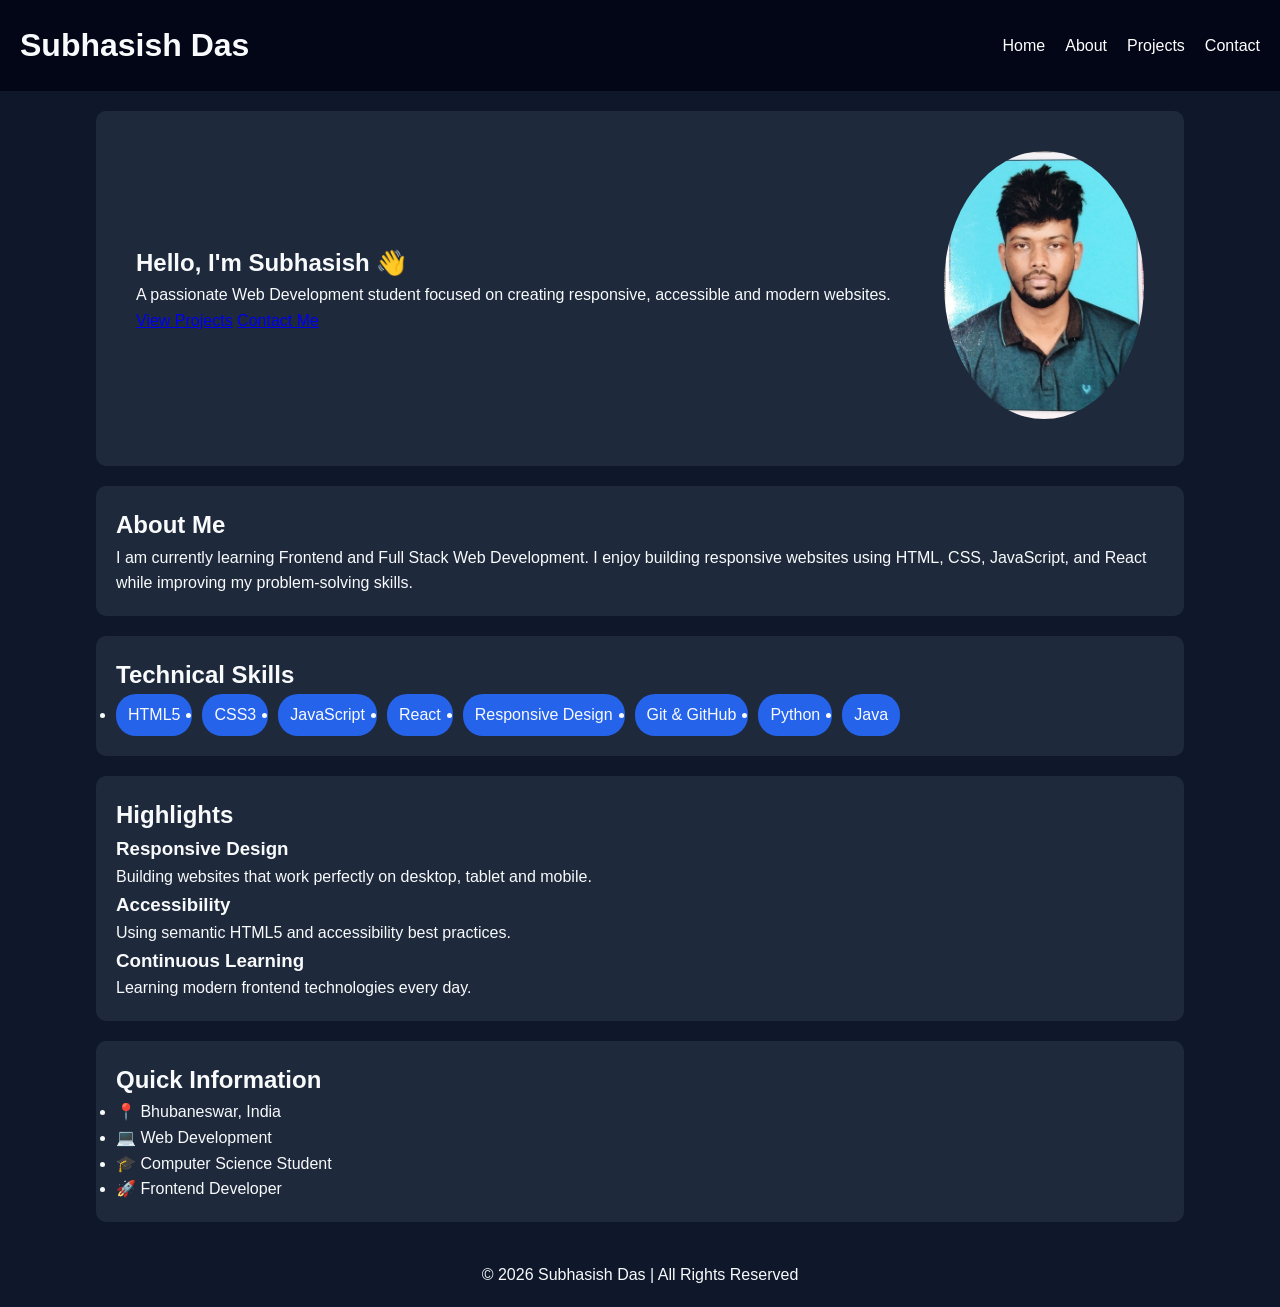
==== index.html @ 7d2b6aff "Portfolio website completed" ====
<!DOCTYPE html>
<html lang="en">

<head>
    <meta charset="UTF-8">
    <meta name="viewport" content="width=device-width, initial-scale=1.0">

    <meta name="description" content="Portfolio of Subhasish Das">
    <meta name="keywords" content="Portfolio, Web Development, HTML, CSS">
    <meta name="author" content="Subhasish Das">

    <title>Subhasish Das | Portfolio</title>

    <link rel="stylesheet" href="css/style.css">
</head>

<body>

<header>
    <h1>Subhasish Das</h1>

    <nav aria-label="Main Navigation">
        <ul>
            <li><a href="index.html">Home</a></li>
            <li><a href="about.html">About</a></li>
            <li><a href="projects.html">Projects</a></li>
            <li><a href="contact.html">Contact</a></li>
        </ul>
    </nav>
</header>

<main>

<section class="hero">

<div class="hero-text">

<h2>Hello, I'm Subhasish 👋</h2>

<p>
A passionate Web Development student focused on creating responsive,
accessible and modern websites.
</p>

<a href="projects.html" class="btn">View Projects</a>

<a href="contact.html" class="btn">Contact Me</a>

</div>

<div class="hero-image">

<img src="WhatsApp Image 2025-10-06 at 22.52.42 2.jpeg"
alt="Profile picture of Subhasish Das">

</div>

</section>

<section>

<h2>About Me</h2>

<article>

<p>

I am currently learning Frontend and Full Stack Web Development.
I enjoy building responsive websites using HTML, CSS, JavaScript,
and React while improving my problem-solving skills.

</p>

</article>

</section>

<section>

<h2>Technical Skills</h2>

<ul class="skills-list">

<li>HTML5</li>

<li>CSS3</li>

<li>JavaScript</li>

<li>React</li>

<li>Responsive Design</li>

<li>Git & GitHub</li>

<li>Python</li>

<li>Java</li>

</ul>

</section>

<section>

<h2>Highlights</h2>

<article>

<h3>Responsive Design</h3>

<p>Building websites that work perfectly on desktop, tablet and mobile.</p>

</article>

<article>

<h3>Accessibility</h3>

<p>Using semantic HTML5 and accessibility best practices.</p>

</article>

<article>

<h3>Continuous Learning</h3>

<p>Learning modern frontend technologies every day.</p>

</article>

</section>

<aside>

<h2>Quick Information</h2>

<ul>

<li>📍 Bhubaneswar, India</li>

<li>💻 Web Development</li>

<li>🎓 Computer Science Student</li>

<li>🚀 Frontend Developer</li>

</ul>

</aside>

</main>

<footer>

<p>

© 2026 Subhasish Das | All Rights Reserved

</p>

</footer>

<script src="js/script.js"></script>

</body>
</html>
---- css/style.css ----
*{
    margin:0;
    padding:0;
    box-sizing:border-box;
    font-family:Arial, sans-serif;
}

body{
    background:#0f172a;
    color:#f8fafc;
    line-height:1.6;
}

/* Header */
header{
    background:#020617;
    padding:20px;
    display:flex;
    justify-content:space-between;
    align-items:center;
}

nav ul{
    list-style:none;
    display:flex;
    gap:20px;
}

nav a{
    color:white;
    text-decoration:none;
}

nav a:hover{
    color:#38bdf8;
}

/* Sections */
section, aside{
    width:85%;
    margin:20px auto;
    background:#1e293b;
    padding:20px;
    border-radius:10px;
}

/* Hero */
.hero{
    display:flex;
    justify-content:space-between;
    align-items:center;
    padding:40px;
}

.hero img{
    width:200px;
    border-radius:50%;
}

/* Skills */
.skills-list{
    display:flex;
    flex-wrap:wrap;
    gap:10px;
}

.skills-list li{
    background:#2563eb;
    padding:8px 12px;
    border-radius:20px;
}

/* Form */
form{
    display:flex;
    flex-direction:column;
    gap:10px;
    max-width:600px;
}

input, textarea{
    padding:10px;
    border:none;
    border-radius:5px;
}

/* Button */
button{
    background:#2563eb;
    color:white;
    padding:10px;
    border:none;
    cursor:pointer;
}

button:hover{
    background:#1d4ed8;
}

/* Footer */
footer{
    text-align:center;
    padding:20px;
}
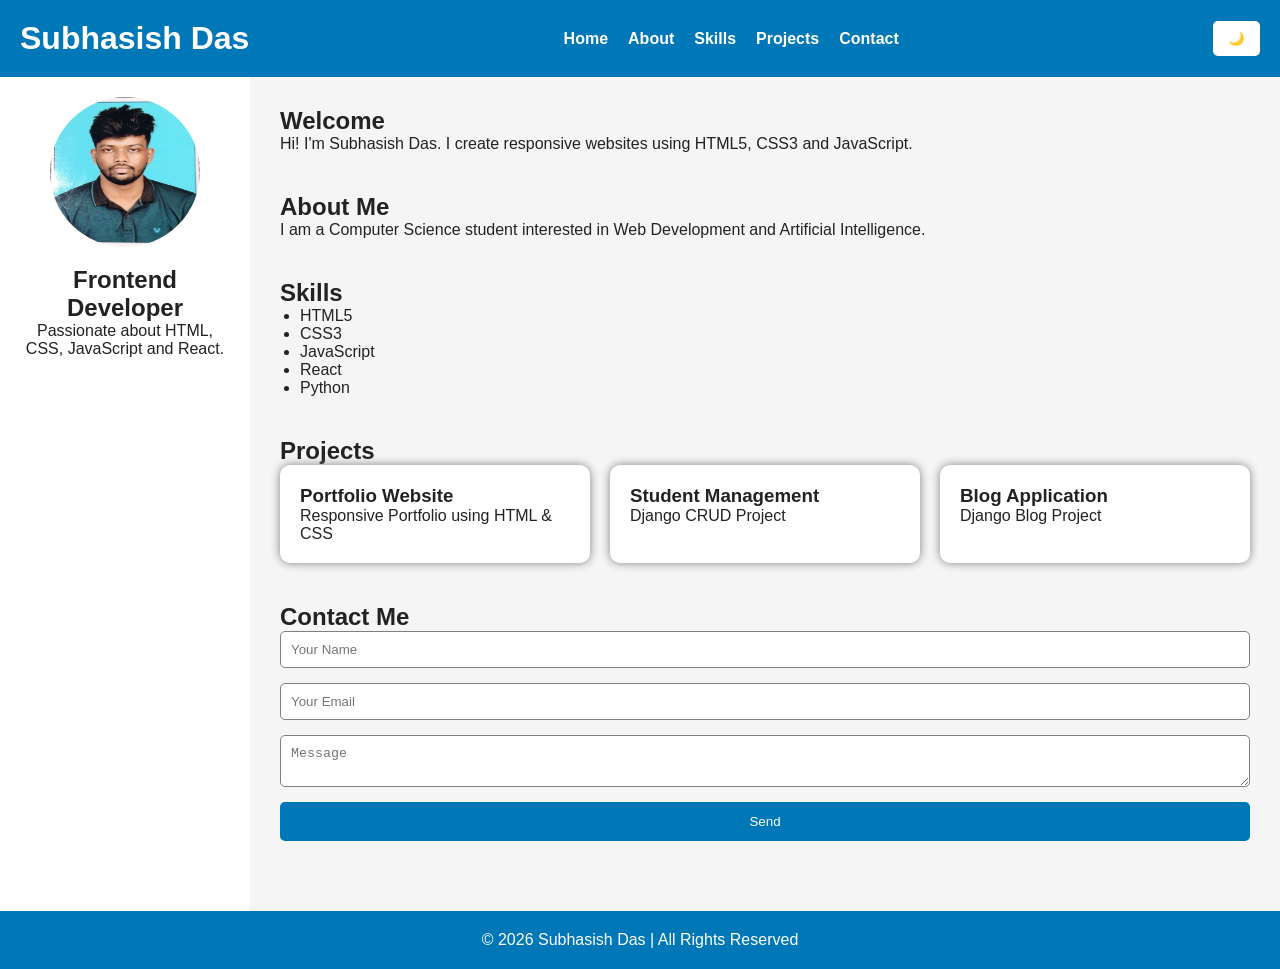
==== commit 88d04043: "Added Advanced CSS3 and Responsive Design" ====
--- a/index.html
+++ b/index.html
@@ -1,167 +1,150 @@
 <!DOCTYPE html>
 <html lang="en">
-
 <head>
     <meta charset="UTF-8">
     <meta name="viewport" content="width=device-width, initial-scale=1.0">
-
-    <meta name="description" content="Portfolio of Subhasish Das">
-    <meta name="keywords" content="Portfolio, Web Development, HTML, CSS">
-    <meta name="author" content="Subhasish Das">
-
-    <title>Subhasish Das | Portfolio</title>
+    <meta name="description" content="Personal Portfolio">
+    <title>My Portfolio</title>
 
     <link rel="stylesheet" href="css/style.css">
 </head>
-
 <body>
 
-<header>
-    <h1>Subhasish Das</h1>
+<div class="container">
 
-    <nav aria-label="Main Navigation">
-        <ul>
-            <li><a href="index.html">Home</a></li>
-            <li><a href="about.html">About</a></li>
-            <li><a href="projects.html">Projects</a></li>
-            <li><a href="contact.html">Contact</a></li>
-        </ul>
-    </nav>
-</header>
+    <!-- Header -->
+    <header>
+        <h1>Subhasish Das</h1>
 
-<main>
+        <nav>
+            <a href="#home">Home</a>
+            <a href="#about">About</a>
+            <a href="#skills">Skills</a>
+            <a href="#projects">Projects</a>
+            <a href="#contact">Contact</a>
+        </nav>
 
-<section class="hero">
+        <button id="themeBtn">🌙</button>
+    </header>
 
-<div class="hero-text">
+    <!-- Sidebar -->
+    <aside>
 
-<h2>Hello, I'm Subhasish 👋</h2>
+        <img src="WhatsApp Image 2025-10-06 at 22.52.42 2.jpeg" alt="Profile">
 
-<p>
-A passionate Web Development student focused on creating responsive,
-accessible and modern websites.
-</p>
+        <h2>Frontend Developer</h2>
 
-<a href="projects.html" class="btn">View Projects</a>
+        <p>
+            Passionate about HTML, CSS, JavaScript and React.
+        </p>
 
-<a href="contact.html" class="btn">Contact Me</a>
+    </aside>
+
+    <!-- Main -->
+    <main>
+
+        <!-- Home -->
+        <section id="home">
+
+            <h2>Welcome</h2>
+
+            <p>
+                Hi! I'm Subhasish Das.
+                I create responsive websites using HTML5, CSS3 and JavaScript.
+            </p>
+
+        </section>
+
+        <!-- About -->
+        <section id="about">
+
+            <h2>About Me</h2>
+
+            <p>
+                I am a Computer Science student interested in Web Development and Artificial Intelligence.
+            </p>
+
+        </section>
+
+        <!-- Skills -->
+        <section id="skills">
+
+            <h2>Skills</h2>
+
+            <ul>
+                <li>HTML5</li>
+                <li>CSS3</li>
+                <li>JavaScript</li>
+                <li>React</li>
+                <li>Python</li>
+            </ul>
+
+        </section>
+
+        <!-- Projects -->
+        <section id="projects">
+
+            <h2>Projects</h2>
+
+            <div class="project-container">
+
+                <div class="card">
+                    <h3>Portfolio Website</h3>
+                    <p>Responsive Portfolio using HTML & CSS</p>
+                </div>
+
+                <div class="card">
+                    <h3>Student Management</h3>
+                    <p>Django CRUD Project</p>
+                </div>
+
+                <div class="card">
+                    <h3>Blog Application</h3>
+                    <p>Django Blog Project</p>
+                </div>
+
+            </div>
+
+        </section>
+
+        <!-- Contact -->
+        <section id="contact">
+
+            <h2>Contact Me</h2>
+
+            <form>
+
+                <input type="text" placeholder="Your Name">
+
+                <input type="email" placeholder="Your Email">
+
+                <textarea placeholder="Message"></textarea>
+
+                <button type="submit">
+                    Send
+                </button>
+
+            </form>
+
+        </section>
+
+    </main>
+
+    <!-- Footer -->
+
+    <footer>
+
+        <p>
+
+            © 2026 Subhasish Das | All Rights Reserved
+
+        </p>
+
+    </footer>
 
 </div>
 
-<div class="hero-image">
-
-<img src="WhatsApp Image 2025-10-06 at 22.52.42 2.jpeg"
-alt="Profile picture of Subhasish Das">
-
-</div>
-
-</section>
-
-<section>
-
-<h2>About Me</h2>
-
-<article>
-
-<p>
-
-I am currently learning Frontend and Full Stack Web Development.
-I enjoy building responsive websites using HTML, CSS, JavaScript,
-and React while improving my problem-solving skills.
-
-</p>
-
-</article>
-
-</section>
-
-<section>
-
-<h2>Technical Skills</h2>
-
-<ul class="skills-list">
-
-<li>HTML5</li>
-
-<li>CSS3</li>
-
-<li>JavaScript</li>
-
-<li>React</li>
-
-<li>Responsive Design</li>
-
-<li>Git & GitHub</li>
-
-<li>Python</li>
-
-<li>Java</li>
-
-</ul>
-
-</section>
-
-<section>
-
-<h2>Highlights</h2>
-
-<article>
-
-<h3>Responsive Design</h3>
-
-<p>Building websites that work perfectly on desktop, tablet and mobile.</p>
-
-</article>
-
-<article>
-
-<h3>Accessibility</h3>
-
-<p>Using semantic HTML5 and accessibility best practices.</p>
-
-</article>
-
-<article>
-
-<h3>Continuous Learning</h3>
-
-<p>Learning modern frontend technologies every day.</p>
-
-</article>
-
-</section>
-
-<aside>
-
-<h2>Quick Information</h2>
-
-<ul>
-
-<li>📍 Bhubaneswar, India</li>
-
-<li>💻 Web Development</li>
-
-<li>🎓 Computer Science Student</li>
-
-<li>🚀 Frontend Developer</li>
-
-</ul>
-
-</aside>
-
-</main>
-
-<footer>
-
-<p>
-
-© 2026 Subhasish Das | All Rights Reserved
-
-</p>
-
-</footer>
-
-<script src="js/script.js"></script>
+<script src="script.js"></script>
 
 </body>
 </html>
--- a/css/style.css
+++ b/css/style.css
@@ -1,27 +1,70 @@
+/* CSS Variables */
+:root{
+    --bg:#f5f5f5;
+    --text:#222;
+    --primary:#0077b6;
+    --card:#ffffff;
+}
+
+.dark{
+    --bg:#121212;
+    --text:#ffffff;
+    --primary:#00b4d8;
+    --card:#1f1f1f;
+}
+
 *{
     margin:0;
     padding:0;
     box-sizing:border-box;
-    font-family:Arial, sans-serif;
+}
+
+html{
+    scroll-behavior:smooth;
 }
 
 body{
-    background:#0f172a;
-    color:#f8fafc;
-    line-height:1.6;
-}
-
-/* Header */
+    background:var(--bg);
+    color:var(--text);
+    font-family:Arial,sans-serif;
+}
+
+/* ================= GRID ================= */
+
+.container{
+    display:grid;
+
+    grid-template-areas:
+    "header header"
+    "sidebar main"
+    "footer footer";
+
+    grid-template-columns:250px 1fr;
+
+    min-height:100vh;
+}
+
+/* ================= HEADER ================= */
+
 header{
-    background:#020617;
-    padding:20px;
-    display:flex;
+    grid-area:header;
+
+    background:var(--primary);
+
+    color:white;
+
+    display:flex;
+
     justify-content:space-between;
+
     align-items:center;
-}
-
-nav ul{
-    list-style:none;
+
+    padding:20px;
+}
+
+/* ================= NAVIGATION ================= */
+
+nav{
     display:flex;
     gap:20px;
 }
@@ -29,76 +72,181 @@
 nav a{
     color:white;
     text-decoration:none;
+    font-weight:bold;
 }
 
 nav a:hover{
-    color:#38bdf8;
-}
-
-/* Sections */
-section, aside{
-    width:85%;
-    margin:20px auto;
-    background:#1e293b;
-    padding:20px;
+    text-decoration:underline;
+}
+
+/* ================= BUTTON ================= */
+
+#themeBtn{
+    padding:10px 15px;
+    border:none;
+    background:white;
+    cursor:pointer;
+    border-radius:5px;
+}
+
+/* ================= SIDEBAR ================= */
+
+aside{
+    grid-area:sidebar;
+
+    background:var(--card);
+
+    padding:20px;
+
+    text-align:center;
+}
+
+aside img{
+    width:150px;
+    height:150px;
+    border-radius:50%;
+    margin-bottom:15px;
+}
+
+/* ================= MAIN ================= */
+
+main{
+    grid-area:main;
+    padding:30px;
+}
+
+section{
+    margin-bottom:40px;
+}
+
+/* ================= PROJECTS ================= */
+
+.project-container{
+
+    display:flex;
+
+    gap:20px;
+
+    flex-wrap:wrap;
+}
+
+.card{
+
+    flex:1 1 250px;
+
+    background:var(--card);
+
+    padding:20px;
+
     border-radius:10px;
-}
-
-/* Hero */
-.hero{
-    display:flex;
-    justify-content:space-between;
-    align-items:center;
-    padding:40px;
-}
-
-.hero img{
-    width:200px;
-    border-radius:50%;
-}
-
-/* Skills */
-.skills-list{
-    display:flex;
-    flex-wrap:wrap;
-    gap:10px;
-}
-
-.skills-list li{
-    background:#2563eb;
-    padding:8px 12px;
-    border-radius:20px;
-}
-
-/* Form */
+
+    box-shadow:0 0 10px gray;
+
+    transition:.3s;
+}
+
+.card:hover{
+
+    transform:translateY(-10px);
+}
+
+/* ================= SKILLS ================= */
+
+ul{
+    margin-left:20px;
+}
+
+/* ================= FORM ================= */
+
 form{
-    display:flex;
+
+    display:flex;
+
     flex-direction:column;
-    gap:10px;
-    max-width:600px;
-}
-
-input, textarea{
+
+    gap:15px;
+}
+
+input,
+textarea{
+
     padding:10px;
+
+    border:1px solid gray;
+
+    border-radius:5px;
+}
+
+form button{
+
+    background:var(--primary);
+
+    color:white;
+
     border:none;
+
+    padding:12px;
+
+    cursor:pointer;
+
     border-radius:5px;
 }
 
-/* Button */
-button{
-    background:#2563eb;
-    color:white;
-    padding:10px;
-    border:none;
-    cursor:pointer;
-}
-
-button:hover{
-    background:#1d4ed8;
-}
-
-/* Footer */
+/* ================= FOOTER ================= */
+
 footer{
+
+    grid-area:footer;
+
+    background:var(--primary);
+
+    color:white;
+
     text-align:center;
-    padding:20px;
+
+    padding:20px;
+}
+
+/* ================= MOBILE ================= */
+
+@media(max-width:768px){
+
+.container{
+
+grid-template-areas:
+
+"header"
+
+"sidebar"
+
+"main"
+
+"footer";
+
+grid-template-columns:1fr;
+
+}
+
+header{
+
+flex-direction:column;
+
+gap:15px;
+
+}
+
+nav{
+
+flex-direction:column;
+
+align-items:center;
+
+}
+
+.project-container{
+
+flex-direction:column;
+
+}
+
 }
